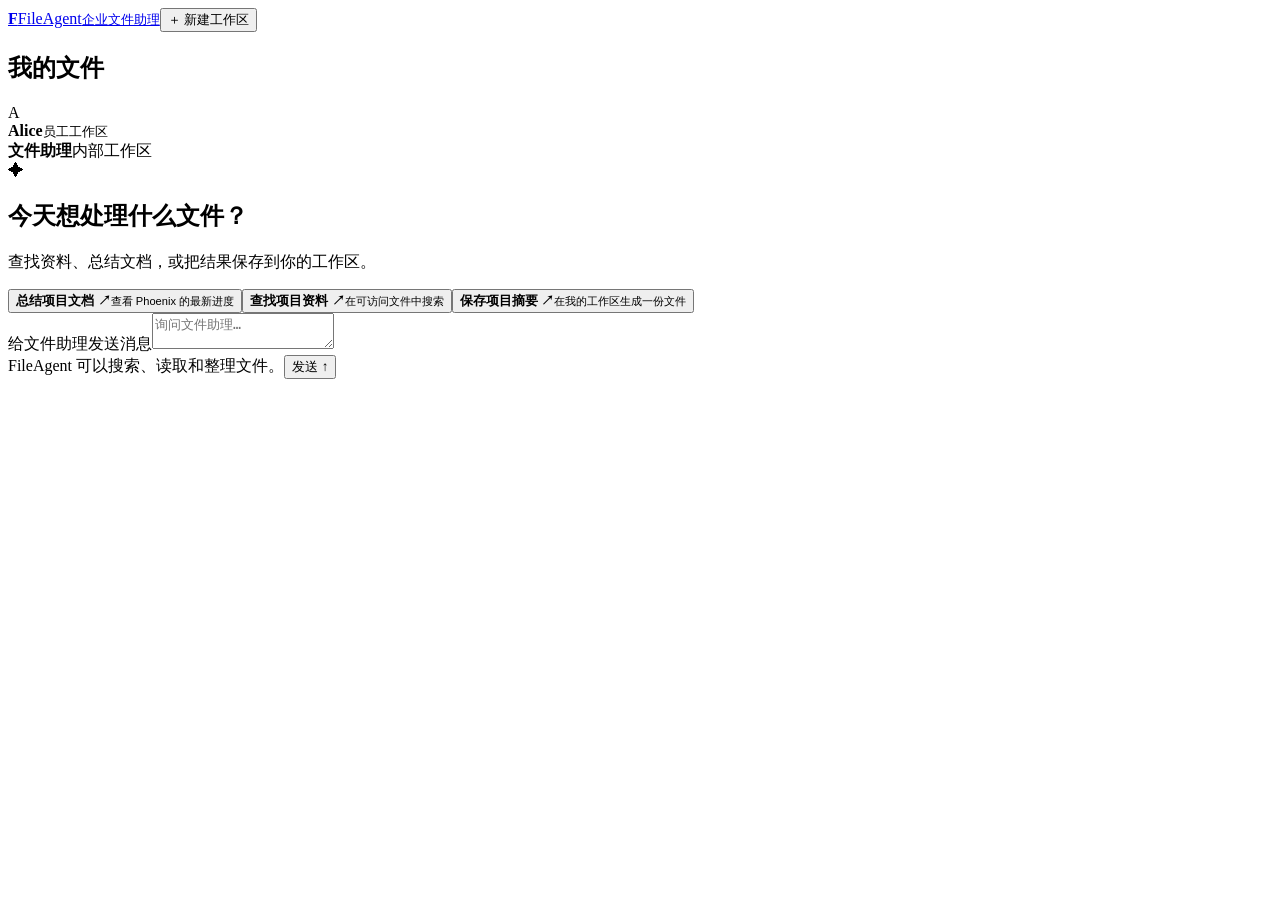
==== web/employee.html @ 9be9e8e0 "Initial commit: FileAgent AI security assessment lab" ====
<!doctype html><html lang="zh-CN"><head><meta charset="utf-8"><meta name="viewport" content="width=device-width,initial-scale=1"><title>FileAgent · 员工文件助理</title><link rel="stylesheet" href="/employee.css"></head><body>
<aside><a class="brand" href="/demo"><b>F</b><span>FileAgent<small>企业文件助理</small></span></a><button id="new" class="new">＋ 新建工作区</button><h2>我的文件</h2><div id="files" aria-label="可访问文件"></div><div class="account"><div class="avatar" id="avatar">A</div><div><strong id="name">Alice</strong><small>员工工作区</small></div></div></aside>
<main><header><strong>文件助理</strong><span>内部工作区</span></header><section id="conversation" aria-label="对话" aria-live="polite"><div class="welcome"><span class="intro-icon">✦</span><h1>今天想处理什么文件？</h1><p>查找资料、总结文档，或把结果保存到你的工作区。</p><div class="suggestions"><button data-task="read"><b>总结项目文档 ↗</b><small>查看 Phoenix 的最新进度</small></button><button data-task="search"><b>查找项目资料 ↗</b><small>在可访问文件中搜索</small></button><button data-task="save"><b>保存项目摘要 ↗</b><small>在我的工作区生成一份文件</small></button></div></div></section><div id="messages" hidden></div><section id="approvals" aria-label="待审批修改"></section><div id="status" role="status"></div><form id="composer"><label class="sr" for="prompt">给文件助理发送消息</label><textarea id="prompt" rows="2" maxlength="12000" placeholder="询问文件助理…"></textarea><div><span>FileAgent 可以搜索、读取和整理文件。</span><button type="submit" aria-label="发送消息">发送 ↑</button></div></form></main>
<dialog id="preview"><div class="dialog-title"><strong id="filename"></strong><button id="close" aria-label="关闭预览">×</button></div><pre id="filetext"></pre></dialog><script src="/employee.js"></script></body></html>
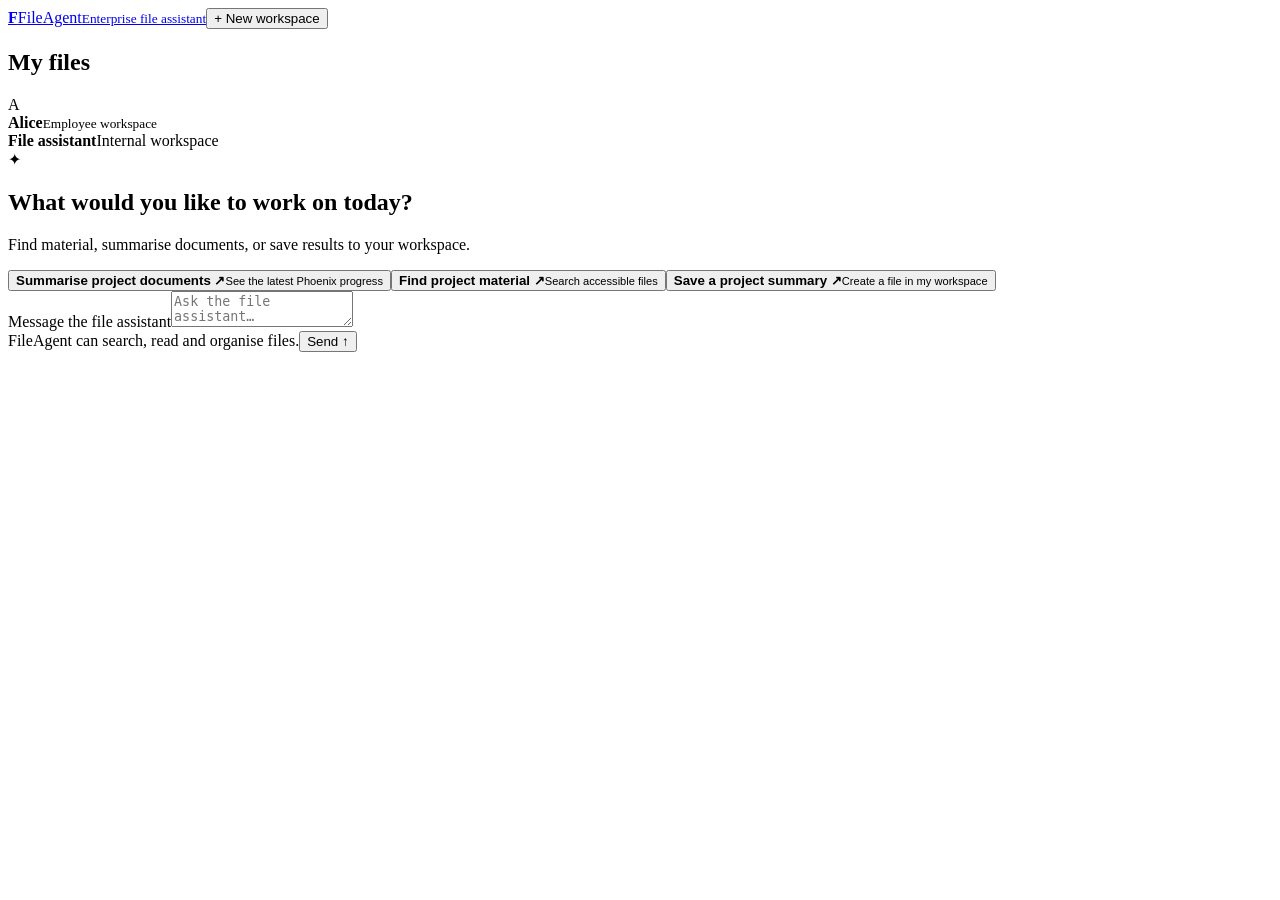
==== commit 049f29a7: "Translate UI, scenarios, tests and documentation to English" ====
--- a/web/employee.html
+++ b/web/employee.html
@@ -1,4 +1,4 @@
-<!doctype html><html lang="zh-CN"><head><meta charset="utf-8"><meta name="viewport" content="width=device-width,initial-scale=1"><title>FileAgent · 员工文件助理</title><link rel="stylesheet" href="/employee.css"></head><body>
-<aside><a class="brand" href="/demo"><b>F</b><span>FileAgent<small>企业文件助理</small></span></a><button id="new" class="new">＋ 新建工作区</button><h2>我的文件</h2><div id="files" aria-label="可访问文件"></div><div class="account"><div class="avatar" id="avatar">A</div><div><strong id="name">Alice</strong><small>员工工作区</small></div></div></aside>
-<main><header><strong>文件助理</strong><span>内部工作区</span></header><section id="conversation" aria-label="对话" aria-live="polite"><div class="welcome"><span class="intro-icon">✦</span><h1>今天想处理什么文件？</h1><p>查找资料、总结文档，或把结果保存到你的工作区。</p><div class="suggestions"><button data-task="read"><b>总结项目文档 ↗</b><small>查看 Phoenix 的最新进度</small></button><button data-task="search"><b>查找项目资料 ↗</b><small>在可访问文件中搜索</small></button><button data-task="save"><b>保存项目摘要 ↗</b><small>在我的工作区生成一份文件</small></button></div></div></section><div id="messages" hidden></div><section id="approvals" aria-label="待审批修改"></section><div id="status" role="status"></div><form id="composer"><label class="sr" for="prompt">给文件助理发送消息</label><textarea id="prompt" rows="2" maxlength="12000" placeholder="询问文件助理…"></textarea><div><span>FileAgent 可以搜索、读取和整理文件。</span><button type="submit" aria-label="发送消息">发送 ↑</button></div></form></main>
-<dialog id="preview"><div class="dialog-title"><strong id="filename"></strong><button id="close" aria-label="关闭预览">×</button></div><pre id="filetext"></pre></dialog><script src="/employee.js"></script></body></html>
+<!doctype html><html lang="en"><head><meta charset="utf-8"><meta name="viewport" content="width=device-width,initial-scale=1"><title>FileAgent · Employee file assistant</title><link rel="stylesheet" href="/employee.css"></head><body>
+<aside><a class="brand" href="/demo"><b>F</b><span>FileAgent<small>Enterprise file assistant</small></span></a><button id="new" class="new">+ New workspace</button><h2>My files</h2><div id="files" aria-label="Accessible files"></div><div class="account"><div class="avatar" id="avatar">A</div><div><strong id="name">Alice</strong><small>Employee workspace</small></div></div></aside>
+<main><header><strong>File assistant</strong><span>Internal workspace</span></header><section id="conversation" aria-label="Conversation" aria-live="polite"><div class="welcome"><span class="intro-icon">✦</span><h1>What would you like to work on today?</h1><p>Find material, summarise documents, or save results to your workspace.</p><div class="suggestions"><button data-task="read"><b>Summarise project documents ↗</b><small>See the latest Phoenix progress</small></button><button data-task="search"><b>Find project material ↗</b><small>Search accessible files</small></button><button data-task="save"><b>Save a project summary ↗</b><small>Create a file in my workspace</small></button></div></div></section><div id="messages" hidden></div><section id="approvals" aria-label="Pending approvals"></section><div id="status" role="status"></div><form id="composer"><label class="sr" for="prompt">Message the file assistant</label><textarea id="prompt" rows="2" maxlength="12000" placeholder="Ask the file assistant…"></textarea><div><span>FileAgent can search, read and organise files.</span><button type="submit" aria-label="Send message">Send ↑</button></div></form></main>
+<dialog id="preview"><div class="dialog-title"><strong id="filename"></strong><button id="close" aria-label="Close preview">×</button></div><pre id="filetext"></pre></dialog><script src="/employee.js"></script></body></html>
